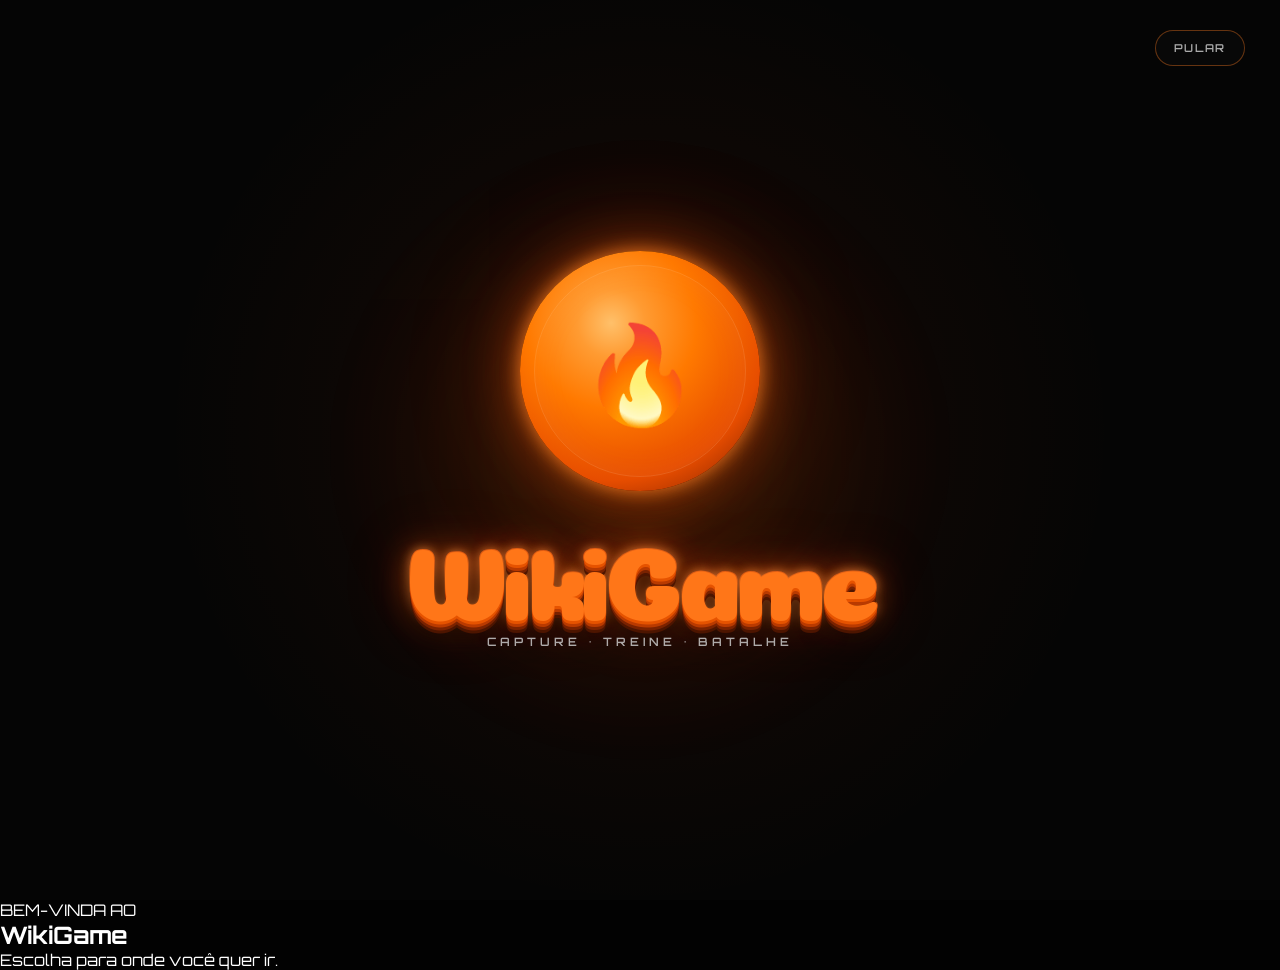
==== index.html @ 2216a879 "Update index.html" ====
<!DOCTYPE html>
<html lang="pt-BR">

<head>

    <meta charset="UTF-8">

    <meta
        name="viewport"
        content="width=device-width, initial-scale=1.0"
    >

    <title>WikiGame | Pokémon</title>


    <!-- =====================================================
         FONTES
    ====================================================== -->

    <link
        rel="preconnect"
        href="https://fonts.googleapis.com"
    >

    <link
        rel="preconnect"
        href="https://fonts.gstatic.com"
        crossorigin
    >

    <link
        href="https://fonts.googleapis.com/css2?family=Coiny&family=Fredoka:wght@400;500;600;700&family=Orbitron:wght@400;600;700;800;900&display=swap"
        rel="stylesheet"
    >


    <!-- =====================================================
         CSS
    ====================================================== -->

    <link
        rel="stylesheet"
        href="./style.css?v=11"
    >

</head>


<body>



    <!-- =====================================================
         ABERTURA WIKIGAME
    ====================================================== -->

    <div
        id="wikigame-intro"
        class="wikigame-intro"
    >


        <!-- PULAR -->

        <button
            id="skip-intro"
            class="skip-intro"
            type="button"
        >
            PULAR
        </button>



        <!-- BRILHO -->

        <div class="intro-glow"></div>



        <!-- CONTEÚDO -->

        <div class="intro-center">


            <!-- CÍRCULO -->

            <div class="intro-circle">

                <div class="intro-charizard">
                    🔥
                </div>

            </div>



            <!-- LOGO -->

            <h1 class="intro-logo">
                WikiGame
            </h1>



            <!-- SUBTÍTULO -->

            <p class="intro-subtitle">
                CAPTURE • TREINE • BATALHE
            </p>


        </div>

    </div>





    <!-- =====================================================
         MENU PRINCIPAL
    ====================================================== -->

    <section class="hero-wikigame">



        <!-- =================================================
             FUNDO
        ================================================== -->

        <div class="hero-overlay"></div>



        <!-- =================================================
             POKÉBOLA GIGANTE
        ================================================== -->

        <div class="hero-pokeball-bg">

            <div class="pokeball-line"></div>

            <div class="pokeball-center"></div>

        </div>



        <!-- =================================================
             LINHAS TECNOLÓGICAS
        ================================================== -->

        <div
            class="tech-line tech-line-left"
        ></div>


        <div
            class="tech-line tech-line-right"
        ></div>



        <!-- =================================================
             CANTO SUPERIOR ESQUERDO
        ================================================== -->

        <div
            class="hero-corner hero-corner-left"
        >

            <strong>
                WIKIGAME
            </strong>

            <span>
                POKÉMON
            </span>


            <div class="corner-dots">

                <i></i>
                <i></i>
                <i></i>

            </div>

        </div>



        <!-- =================================================
             CANTO SUPERIOR DIREITO
        ================================================== -->

        <div
            class="hero-corner hero-corner-right"
        >

            <span>
                EXPLORE
            </span>

            <span>
                CAPTURE
            </span>

            <span>
                BATALHE
            </span>

            <span>
                DESCUBRA
            </span>

        </div>



        <!-- =================================================
             PARTÍCULAS
        ================================================== -->

        <div
            class="particles"
            id="particles"
        ></div>



        <!-- =================================================
             CONTEÚDO PRINCIPAL
        ================================================== -->

        <div class="hero-content">



            <!-- =============================================
                 EXPLORE O MUNDO
            ============================================== -->

            <div class="hero-kicker">


                <!-- POKÉBOLA ESQUERDA -->

                <span class="mini-pokeball"></span>


                <span class="hero-kicker-text">
                    EXPLORE O MUNDO
                </span>


                <!-- POKÉBOLA DIREITA -->

                <span class="mini-pokeball"></span>


            </div>



            <!-- =============================================
                 TÍTULO PRINCIPAL
            ============================================== -->

         <h1 class="hero-title" aria-label="WikiGame">
    <span class="logo-letter letter-w">W</span>
    <span class="logo-letter letter-i1">i</span>
    <span class="logo-letter letter-k">k</span>
    <span class="logo-letter letter-i2">i</span>
    <span class="logo-letter letter-g">G</span>
    <span class="logo-letter letter-a">a</span>
    <span class="logo-letter letter-m">m</span>
    <span class="logo-letter letter-e">e</span>
</h1>


            <!-- =============================================
                 DESCRIÇÃO
            ============================================== -->

            <p class="hero-description">

                Descubra informações sobre seus Pokémon favoritos,
                <br>

                monte seu time e prepare-se para batalhas épicas.

            </p>



            <!-- =============================================
                 BOTÃO PRINCIPAL
            ============================================== -->
<button
    class="hero-button"
    id="start-game"
    type="button"
>

                <span class="hero-button-text">
                    COMEÇAR AGORA
                </span>


                <span class="hero-button-arrow">
                    →
                </span>


            </button>



            <!-- =============================================
                 CARDS
            ============================================== -->

            <div class="hero-menu">



                <!-- =========================================
                     CARD 1 — POKÉMON
                ========================================== -->

                <button
                    class="menu-card"
                    type="button"
                >


                    <span class="menu-icon">


                        <svg
                            viewBox="0 0 64 64"
                            aria-hidden="true"
                        >

                            <circle
                                cx="32"
                                cy="32"
                                r="23"
                                fill="none"
                                stroke="currentColor"
                                stroke-width="5"
                            />

                            <path
                                d="M9 32h46"
                                fill="none"
                                stroke="currentColor"
                                stroke-width="5"
                            />

                            <circle
                                cx="32"
                                cy="32"
                                r="8"
                                fill="#050505"
                                stroke="currentColor"
                                stroke-width="5"
                            />

                        </svg>


                    </span>


                    <strong>
                        +1000
                    </strong>


                    <small>
                        POKÉMON
                    </small>


                </button>



                <!-- =========================================
                     CARD 2 — WIKI
                ========================================== -->

                <button
                    class="menu-card"
                    type="button"
                >


                    <span class="menu-icon">


                        <svg
                            viewBox="0 0 64 64"
                            aria-hidden="true"
                        >

                            <path
                                d="
                                M7 12
                                Q18 8 29 15
                                V51
                                Q18 44 7 48
                                Z
                                "
                                fill="none"
                                stroke="currentColor"
                                stroke-width="5"
                                stroke-linejoin="round"
                            />

                            <path
                                d="
                                M57 12
                                Q46 8 35 15
                                V51
                                Q46 44 57 48
                                Z
                                "
                                fill="none"
                                stroke="currentColor"
                                stroke-width="5"
                                stroke-linejoin="round"
                            />

                            <path
                                d="M32 15v37"
                                stroke="currentColor"
                                stroke-width="4"
                            />

                        </svg>


                    </span>


                    <strong>
                        WIKI
                    </strong>


                    <small>
                        INFORMAÇÕES
                        <br>
                        COMPLETAS
                    </small>


                </button>



                <!-- =========================================
                     CARD 3 — TIMES
                ========================================== -->

                <button
                    class="menu-card"
                    type="button"
                >


                    <span class="menu-icon">


                        <svg
                            viewBox="0 0 64 64"
                            aria-hidden="true"
                        >


                            <!-- pessoa central -->

                            <circle
                                cx="32"
                                cy="20"
                                r="9"
                                fill="currentColor"
                            />

                            <path
                                d="
                                M18 50
                                C18 37 23 31 32 31
                                C41 31 46 37 46 50
                                Z
                                "
                                fill="currentColor"
                            />


                            <!-- pessoa esquerda -->

                            <circle
                                cx="13"
                                cy="25"
                                r="7"
                                fill="currentColor"
                            />

                            <path
                                d="
                                M2 50
                                C2 39 6 34 14 34
                                C19 34 22 36 24 40
                                C20 43 18 47 18 52
                                H2
                                Z
                                "
                                fill="currentColor"
                            />


                            <!-- pessoa direita -->

                            <circle
                                cx="51"
                                cy="25"
                                r="7"
                                fill="currentColor"
                            />

                            <path
                                d="
                                M62 50
                                C62 39 58 34 50 34
                                C45 34 42 36 40 40
                                C44 43 46 47 46 52
                                H62
                                Z
                                "
                                fill="currentColor"
                            />


                        </svg>


                    </span>


                    <strong>
                        TIMES
                    </strong>


                    <small>
                        MONTE SUA
                        <br>
                        EQUIPE
                    </small>


                </button>



                <!-- =========================================
                     CARD 4 — BATALHAS
                ========================================== -->

                <button
                    class="menu-card"
                    type="button"
                >


                    <span class="menu-icon">


                        <svg
                            viewBox="0 0 64 64"
                            aria-hidden="true"
                        >


                            <!-- espada 1 -->

                            <path
                                d="
                                M12 8
                                L39 35
                                L34 40
                                L7 13
                                Z
                                "
                                fill="currentColor"
                            />

                            <path
                                d="
                                M35 31
                                L53 49
                                "
                                stroke="currentColor"
                                stroke-width="6"
                                stroke-linecap="round"
                            />


                            <!-- espada 2 -->

                            <path
                                d="
                                M52 8
                                L25 35
                                L30 40
                                L57 13
                                Z
                                "
                                fill="currentColor"
                            />

                            <path
                                d="
                                M29 31
                                L11 49
                                "
                                stroke="currentColor"
                                stroke-width="6"
                                stroke-linecap="round"
                            />


                        </svg>


                    </span>


                    <strong>
                        VS
                    </strong>


                    <small>
                        BATALHAS
                    </small>


                </button>


            </div>

        </div>





        <!-- =================================================
             DETALHE INFERIOR ESQUERDO
        ================================================== -->

        <div class="hero-footer-left">

            <span>
                EST. 2026
            </span>

            <i></i>

        </div>



        <!-- =================================================
             DETALHE INFERIOR DIREITO
        ================================================== -->

        <div class="hero-footer-right">

            <i></i>

            <span>
                GOTTA CATCH 'EM ALL
            </span>

        </div>



    </section>
    <!-- =========================================
     SEGUNDA TELA DO WIKIGAME
========================================== -->

<section class="game-screen" id="game-screen">

    <div class="game-screen-content">

        <span class="game-screen-small">
            BEM-VINDA AO
        </span>

        <h2>
            WikiGame
        </h2>

        <p>
            Escolha para onde você quer ir.
        </p>

    </div>

</section>





    <!-- =====================================================
         JAVASCRIPT
    ====================================================== -->

    <script src="./script.js?v=11"></script>


</body>

</html>
---- style.css ----
/* =========================================================
   WIKIGAME — STYLE.CSS COMPLETO
   Segunda tela baseada na referência aprovada
   ========================================================= */

/* =========================================================
   RESET
   ========================================================= */

* {
    margin: 0;
    padding: 0;
    box-sizing: border-box;
}

html,
body {
    width: 100%;
    height: 100%;
}

html {
    background: #020202;
}

body {
    min-height: 100vh;
    background: #020202;
    color: #ffffff;

    font-family:
        "Orbitron",
        Arial,
        sans-serif;

    overflow: hidden;
}

button,
a {
    font: inherit;
}

button {
    color: inherit;
}

a {
    color: inherit;
    text-decoration: none;
}


/* =========================================================
   ABERTURA WIKIGAME
   ========================================================= */

.wikigame-intro {
    position: fixed;
    inset: 0;

    width: 100vw;
    height: 100vh;

    display: flex;
    align-items: center;
    justify-content: center;

    background: #050505;
    overflow: hidden;

    z-index: 999999;

    opacity: 1;
    visibility: visible;

    transition:
        opacity 2s ease,
        visibility 2s ease;
}

.wikigame-intro::before {
    content: "";

    position: absolute;
    inset: 0;

    background:
        radial-gradient(
            circle at 50% 48%,
            rgba(255, 106, 0, 0.10) 0%,
            rgba(255, 75, 0, 0.04) 30%,
            transparent 60%
        );

    pointer-events: none;
}


/* =========================================================
   TRANSIÇÃO INTRO → SITE
   ========================================================= */

.wikigame-intro::after {
    content: "";

    position: absolute;
    inset: 0;

    background: #000;

    opacity: 0;
    pointer-events: none;

    z-index: 999;

    transition: opacity 1.15s ease;
}

.wikigame-intro.intro-ending::after {
    opacity: 1;
}

.wikigame-intro.intro-ending .intro-center,
.wikigame-intro.intro-ending .intro-glow,
.wikigame-intro.intro-ending .skip-intro {
    opacity: 0;
    filter: blur(5px);
    transform: scale(0.97);

    transition:
        opacity 0.8s ease,
        filter 0.8s ease,
        transform 0.8s ease;
}

.wikigame-intro.intro-hidden {
    opacity: 0;
    visibility: hidden;
    pointer-events: none;
}


/* =========================================================
   INTRO — BRILHO
   ========================================================= */

.intro-glow {
    position: absolute;

    left: 50%;
    top: 50%;

    width: 620px;
    height: 620px;

    border-radius: 50%;

    background:
        radial-gradient(
            circle,
            rgba(255, 115, 0, 0.20),
            rgba(255, 70, 0, 0.07) 42%,
            transparent 70%
        );

    filter: blur(32px);

    opacity: 0;

    transform:
        translate(-50%, -50%)
        scale(0.75);

    animation:
        introGlowEntrance 4s ease 0.5s forwards,
        introGlowPulse 5s ease-in-out 4.5s infinite alternate;

    pointer-events: none;
}


/* =========================================================
   INTRO — CENTRO
   ========================================================= */

.intro-center {
    position: relative;

    width: 100%;

    display: flex;
    flex-direction: column;
    align-items: center;
    justify-content: center;

    z-index: 5;
}


/* =========================================================
   INTRO — CÍRCULO
   ========================================================= */

.intro-circle {
    position: relative;

    width: 240px;
    height: 240px;

    display: flex;
    align-items: center;
    justify-content: center;

    flex-shrink: 0;

    border-radius: 50%;

    background:
        radial-gradient(
            circle at 38% 30%,
            #ffc06a 0%,
            #ff9b32 15%,
            #ff7900 38%,
            #e74d00 70%,
            #721900 100%
        );

    box-shadow:
        0 0 18px rgba(255, 132, 36, 0.80),
        0 0 55px rgba(255, 91, 0, 0.48),
        0 0 120px rgba(255, 70, 0, 0.22);

    opacity: 0;
    transform: scale(0.2);

    animation:
        introCircleEntrance
        4.5s
        cubic-bezier(.22, .75, .20, 1)
        0.8s
        forwards;
}

.intro-circle::after {
    content: "";

    position: absolute;
    inset: 14px;

    border-radius: 50%;

    border: 1px solid rgba(255, 225, 190, 0.14);

    box-shadow:
        inset 0 0 30px rgba(255, 215, 160, 0.08);
}


/* =========================================================
   INTRO — PERSONAGEM
   ========================================================= */

.intro-charizard {
    position: relative;

    z-index: 3;

    font-size: 6rem;
    line-height: 1;

    opacity: 0;
    transform: scale(0.8);

    animation:
        introCharacterEntrance
        3s
        ease
        4.2s
        forwards;
}


/* =========================================================
   INTRO — LOGO
   ========================================================= */

.intro-logo {
    margin-top: 34px;

    font-family:
        "Coiny",
        "Arial Rounded MT Bold",
        Arial,
        sans-serif;

    font-size:
        clamp(4rem, 8vw, 6.7rem);

    font-weight: 400;
    line-height: 0.88;
    letter-spacing: -0.065em;

    text-align: center;

    color: #ff7618;

    -webkit-text-stroke: 2px #d94c00;
    paint-order: stroke fill;

    text-shadow:
        0 3px 0 #e65300,
        0 6px 0 #b93a00,
        0 9px 0 #7a2200,
        0 12px 0 #4d1500,
        0 16px 24px rgba(0, 0, 0, 0.72),
        0 0 12px rgba(255, 139, 57, 0.95),
        0 0 32px rgba(255, 92, 0, 0.58),
        0 0 65px rgba(255, 72, 0, 0.25);

    opacity: 0;
    filter: blur(6px);

    transform:
        scale(0.88)
        rotate(-1deg);

    animation:
        introLogoEntrance
        3.2s
        cubic-bezier(.2, .8, .25, 1)
        7s
        forwards;
}


/* =========================================================
   INTRO — SUBTÍTULO
   ========================================================= */

.intro-subtitle {
    margin-top: 18px;

    color: #cfcfcf;

    font-size: 0.72rem;
    font-weight: 600;

    letter-spacing: 0.35em;
    text-transform: uppercase;
    text-align: center;

    opacity: 0;

    animation:
        introSubtitleEntrance
        3s
        ease
        10s
        forwards;
}


/* =========================================================
   INTRO — PULAR
   ========================================================= */

.skip-intro {
    position: absolute;

    top: 30px;
    right: 35px;

    padding: 10px 18px;

    border: 1px solid rgba(255, 123, 32, 0.38);
    border-radius: 999px;

    background: #080808;
    color: #aaa;

    font-size: 0.68rem;
    font-weight: 600;
    letter-spacing: 0.15em;

    cursor: pointer;

    z-index: 100;

    opacity: 0;

    animation:
        introSkipEntrance
        1.5s
        ease
        2s
        forwards;

    transition: 0.25s ease;
}

.skip-intro:hover {
    color: #ff984c;

    border-color: #ff7417;

    transform: scale(1.04);

    box-shadow:
        0 0 18px rgba(255, 105, 0, 0.28);
}


/* =========================================================
   ANIMAÇÕES DA INTRO
   ========================================================= */

@keyframes introCircleEntrance {
    0% {
        opacity: 0;
        transform: scale(0.2);
    }

    45% {
        opacity: 0.65;
    }

    78% {
        opacity: 1;
        transform: scale(1.04);
    }

    100% {
        opacity: 1;
        transform: scale(1);
    }
}

@keyframes introCharacterEntrance {
    from {
        opacity: 0;
        transform: scale(0.8);
    }

    to {
        opacity: 1;
        transform: scale(1);
    }
}

@keyframes introLogoEntrance {
    0% {
        opacity: 0;
        filter: blur(9px);

        transform:
            scale(0.60)
            rotate(-4deg);
    }

    55% {
        opacity: 1;
        filter: blur(1px);

        transform:
            scale(1.10)
            rotate(1.5deg);
    }

    75% {
        transform:
            scale(0.96)
            rotate(-0.8deg);
    }

    90% {
        transform:
            scale(1.035)
            rotate(0.3deg);
    }

    100% {
        opacity: 1;
        filter: blur(0);

        transform:
            scale(1)
            rotate(0);
    }
}

@keyframes introSubtitleEntrance {
    from {
        opacity: 0;
    }

    to {
        opacity: 0.82;
    }
}

@keyframes introSkipEntrance {
    from {
        opacity: 0;
    }

    to {
        opacity: 1;
    }
}

@keyframes introGlowEntrance {
    from {
        opacity: 0;

        transform:
            translate(-50%, -50%)
            scale(0.75);
    }

    to {
        opacity: 0.8;

        transform:
            translate(-50%, -50%)
            scale(1);
    }
}

@keyframes introGlowPulse {
    from {
        opacity: 0.55;

        transform:
            translate(-50%, -50%)
            scale(0.96);
    }

    to {
        opacity: 0.90;

        transform:
            translate(-50%, -50%)
            scale(1.07);
    }
}


/* =========================================================
   SEGUNDA TELA — REFERÊNCIA WIKIGAME
   ========================================================= */

.hero-wikigame {
    position: relative;

    width: 100vw;
    height: 100svh;
    min-height: 100svh;

    display: flex;
    align-items: center;
    justify-content: center;

    overflow: hidden;

    isolation: isolate;

    background:
        radial-gradient(
            ellipse at 50% 39%,
            rgba(129, 42, 5, 0.22) 0%,
            rgba(54, 16, 2, 0.12) 30%,
            transparent 63%
        ),
        linear-gradient(
            180deg,
            #080604 0%,
            #050403 48%,
            #010101 100%
        );
}


/* =========================================================
   FUNDO — GRADE / HUD
   ========================================================= */

.hero-overlay {
    position: absolute;
    inset: 0;

    z-index: -8;

    pointer-events: none;

    background-image:
        linear-gradient(
            rgba(187, 55, 5, 0.10) 1px,
            transparent 1px
        ),
        linear-gradient(
            90deg,
            rgba(187, 55, 5, 0.10) 1px,
            transparent 1px
        );

    background-size:
        184px 128px;

    opacity: 0.58;
}


/* VINHETA */

.hero-overlay::before {
    content: "";

    position: absolute;
    inset: 0;

    background:
        radial-gradient(
            ellipse at 50% 40%,
            transparent 12%,
            rgba(0, 0, 0, 0.05) 46%,
            rgba(0, 0, 0, 0.78) 100%
        ),
        linear-gradient(
            90deg,
            rgba(0, 0, 0, 0.28),
            transparent 16% 84%,
            rgba(0, 0, 0, 0.28)
        );
}


/* SILHUETAS / CHÃO */

.hero-overlay::after {
    content: "";

    position: absolute;

    left: -3vw;
    right: -3vw;
    bottom: -2vh;

    height: 32vh;

    background:
        radial-gradient(
            ellipse at 50% 100%,
            rgba(123, 34, 3, 0.17),
            transparent 52%
        ),
        linear-gradient(
            180deg,
            transparent 0 32%,
            rgba(3, 3, 3, 0.10) 33%,
            rgba(2, 2, 2, 0.94) 100%
        );

    clip-path:
        polygon(
            0% 48%,
            4% 39%,
            8% 54%,
            13% 42%,
            18% 58%,
            23% 47%,
            27% 62%,
            32% 53%,
            37% 64%,
            43% 56%,
            48% 65%,
            53% 55%,
            58% 64%,
            64% 50%,
            69% 61%,
            74% 47%,
            79% 58%,
            84% 42%,
            89% 54%,
            94% 37%,
            100% 50%,
            100% 100%,
            0% 100%
        );

    opacity: 0.96;
}


/* =========================================================
   POKÉBOLA GIGANTE
   ========================================================= */

.hero-pokeball-bg {
    position: absolute;

    left: 50%;
    top: 48%;

    width: min(73vw, 990px);
    aspect-ratio: 1;

    transform: translate(-50%, -50%);

    border:
        clamp(14px, 1.35vw, 22px)
        solid
        rgba(142, 44, 7, 0.30);

    border-radius: 50%;

    opacity: 0.96;

    pointer-events: none;

    z-index: -6;

    box-shadow:
        inset 0 0 130px rgba(107, 27, 2, 0.05),
        0 0 60px rgba(77, 21, 2, 0.03);
}

.hero-pokeball-bg::before {
    content: "";

    position: absolute;
    inset: 0;

    border-radius: 50%;

    background:
        linear-gradient(
            180deg,
            rgba(99, 27, 4, 0.10) 0 48.8%,
            transparent 49% 100%
        );
}

.pokeball-line {
    position: absolute;

    left: -2%;
    top: 50%;

    width: 104%;
    height: clamp(14px, 1.35vw, 22px);

    transform: translateY(-50%);

    background:
        rgba(142, 44, 7, 0.29);
}

.pokeball-center {
    position: absolute;

    left: 50%;
    top: 50%;

    width: clamp(150px, 14vw, 210px);
    height: clamp(150px, 14vw, 210px);

    transform: translate(-50%, -50%);

    border:
        clamp(13px, 1.25vw, 19px)
        solid
        rgba(142, 44, 7, 0.30);

    border-radius: 50%;

    background:
        rgba(5, 3, 2, 0.94);

    box-shadow:
        inset 0 0 60px rgba(107, 27, 2, 0.11);
}


/* =========================================================
   LINHAS LATERAIS
   ========================================================= */

.tech-line {
    position: absolute;

    top: 41%;

    width: 18.5%;
    height: 2px;

    z-index: -1;

    background:
        linear-gradient(
            90deg,
            rgba(255, 103, 16, 0.85),
            rgba(201, 60, 5, 0.16)
        );
}

.tech-line::after {
    content: "";

    position: absolute;

    top: -52px;

    width: 78px;
    height: 52px;

    border-top: 2px solid rgba(224, 72, 8, 0.78);
    border-right: 2px solid rgba(224, 72, 8, 0.78);

    transform: skewX(42deg);
}

.tech-line-left {
    left: 0;
}

.tech-line-left::after {
    right: 0;
}

.tech-line-right {
    right: 0;
    transform: scaleX(-1);
}

.tech-line-right::after {
    right: 0;
}


/* =========================================================
   CANTOS SUPERIORES
   ========================================================= */

.hero-corner {
    position: absolute;

    top: 3.8vh;

    z-index: 8;

    color: #e06a1d;

    font-family:
        "Orbitron",
        sans-serif;

    font-size:
        clamp(0.58rem, 0.72vw, 0.78rem);

    font-weight: 600;

    letter-spacing: 0.17em;
    line-height: 1.8;

    text-transform: uppercase;
}

.hero-corner-left {
    left: 2.7vw;
}

.hero-corner-left strong,
.hero-corner-left span {
    display: block;
}

.hero-corner-right {
    right: 2.7vw;

    text-align: right;
}

.hero-corner-right span {
    display: block;
}

.hero-corner-right::after {
    content: "";

    display: block;

    width: 40px;
    height: 1px;

    margin: 13px 0 0 auto;

    background: #cf5a15;
}

.corner-dots {
    display: flex;

    gap: 8px;

    margin-top: 11px;
}

.corner-dots i {
    width: 6px;
    height: 6px;

    border-radius: 50%;

    background: #ff761b;

    box-shadow:
        0 0 6px rgba(255, 104, 18, 0.45);
}


/* =========================================================
   CONTEÚDO PRINCIPAL
   ========================================================= */

.hero-content {
    position: relative;

    width: min(92vw, 1180px);

    display: flex;
    flex-direction: column;
    align-items: center;

    text-align: center;

    transform: translateY(-0.5vh);

    z-index: 10;
}


/* =========================================================
   EXPLORE O MUNDO
   ========================================================= */

.hero-kicker {
    width: min(45vw, 610px);
    min-width: 510px;

    height: 55px;

    display: flex;
    align-items: center;
    justify-content: space-between;

    padding: 0 22px;

    margin-bottom: 24px;

    border: 2px solid #dc6218;
    border-radius: 999px;

    background:
        linear-gradient(
            180deg,
            rgba(10, 6, 4, 0.93),
            rgba(5, 4, 3, 0.94)
        );

    color: #f07c2c;

    font-family:
        "Orbitron",
        sans-serif;

    font-size:
        clamp(0.82rem, 1.18vw, 1.08rem);

    font-weight: 600;

    letter-spacing: 0.38em;
    text-transform: uppercase;

    box-shadow:
        inset 0 0 18px rgba(255, 98, 10, 0.04),
        0 0 13px rgba(255, 84, 4, 0.10);
}

.hero-kicker-text {
    transform: translateX(0.15em);
}


/* MINI POKÉBOLAS */

.mini-pokeball {
    position: relative;

    width: 29px;
    height: 29px;

    flex-shrink: 0;

    border: 3px solid #f07a21;
    border-radius: 50%;
}

.mini-pokeball::before {
    content: "";

    position: absolute;

    left: 0;
    top: 50%;

    width: 100%;
    height: 3px;

    transform: translateY(-50%);

    background: #f07a21;
}

.mini-pokeball::after {
    content: "";

    position: absolute;

    left: 50%;
    top: 50%;

    width: 8px;
    height: 8px;

    transform: translate(-50%, -50%);

    border: 3px solid #f07a21;
    border-radius: 50%;

    background: #070503;
}


/* =========================================================
   TÍTULO PRINCIPAL — WIKIGAME
   ========================================================= */

.hero-title {
    position: relative;

    margin: 0;

    font-family:
        "Coiny",
        "Arial Rounded MT Bold",
        Arial,
        sans-serif;

    font-size:
        clamp(7.6rem, 12vw, 11.3rem);

    font-weight: 400;

    line-height: 0.70;
    letter-spacing: -0.065em;

    color: #ff7a17;

    /* IMPORTANTÍSSIMO: NÃO transformar em uppercase */
    text-transform: none;

    -webkit-text-stroke:
        clamp(4px, 0.38vw, 7px)
        #431203;

    paint-order: stroke fill;

    text-shadow:
        0 4px 0 #ef670e,
        0 8px 0 #c14504,
        0 13px 0 #812404,
        0 18px 0 #4b1203,
        0 24px 0 #210803,
        0 29px 26px rgba(0, 0, 0, 0.84),
        0 0 10px rgba(255, 120, 21, 0.28);

    z-index: 3;
}

.hero-title::before {
    content: "";

    position: absolute;

    left: 8%;
    top: 5%;

    width: 84%;
    height: 22%;

    border-radius: 50%;

    background:
        linear-gradient(
            180deg,
            rgba(255, 224, 166, 0.28),
            rgba(255, 195, 106, 0.06),
            transparent
        );

    filter: blur(8px);

    pointer-events: none;
}


/* =========================================================
   DESCRIÇÃO
   ========================================================= */

.hero-description {
    width: min(79vw, 830px);

    margin-top: 46px;

    color: #f3e2ce;

    font-family:
        "Fredoka",
        "Arial Rounded MT Bold",
        Arial,
        sans-serif;

    font-size:
        clamp(1rem, 1.42vw, 1.3rem);

    font-weight: 600;

    line-height: 1.45;

    text-align: center;

    text-shadow:
        0 3px 10px rgba(0, 0, 0, 0.96);
}


/* =========================================================
   BOTÃO COMEÇAR AGORA
   ========================================================= */

.hero-button {
    min-width: 390px;
    height: 65px;

    display: flex;
    align-items: center;
    justify-content: center;

    gap: 38px;

    margin-top: 28px;

    padding: 0 38px;

    border: 2px solid #f06d18;
    border-radius: 999px;

    background:
        linear-gradient(
            180deg,
            rgba(19, 10, 5, 0.96),
            rgba(4, 4, 4, 0.98)
        );

    color: #f2e2cf;

    cursor: pointer;

    box-shadow:
        inset 0 0 20px rgba(255, 111, 23, 0.05),
        0 0 16px rgba(255, 88, 6, 0.14);

    transition:
        transform 0.25s ease,
        border-color 0.25s ease,
        box-shadow 0.25s ease;
}

.hero-button-text {
    font-family:
        "Fredoka",
        sans-serif;

    font-size: 1.27rem;
    font-weight: 700;

    letter-spacing: 0.15em;
}

.hero-button-arrow {
    color: #f47a24;

    font-size: 1.75rem;

    transition: transform 0.25s ease;
}

.hero-button:hover {
    transform:
        translateY(-3px)
        scale(1.02);

    border-color: #ff8730;

    box-shadow:
        0 0 20px rgba(255, 101, 10, 0.28);
}

.hero-button:hover .hero-button-arrow {
    transform: translateX(7px);
}


/* =========================================================
   MENU / CARDS
   ========================================================= */

.hero-menu {
    width: min(86vw, 1090px);

    display: grid;
    grid-template-columns: repeat(4, 1fr);

    gap: 25px;

    margin-top: 36px;
}

.menu-card {
    position: relative;

    height: 132px;

    display: flex;
    flex-direction: column;
    align-items: center;
    justify-content: center;

    padding: 13px 16px;

    border: 2px solid rgba(207, 68, 8, 0.82);
    border-radius: 24px;

    background:
        radial-gradient(
            circle at 50% -8%,
            rgba(126, 37, 3, 0.22),
            transparent 55%
        ),
        linear-gradient(
            180deg,
            rgba(15, 9, 5, 0.96),
            rgba(3, 3, 3, 0.985)
        );

    color: #f3e2d0;

    cursor: pointer;

    box-shadow:
        inset 0 0 26px rgba(255, 88, 8, 0.035),
        0 11px 26px rgba(0, 0, 0, 0.31);

    transition:
        transform 0.25s ease,
        border-color 0.25s ease,
        box-shadow 0.25s ease;
}

.menu-card::before {
    content: "";

    position: absolute;
    inset: 7px;

    border: 1px solid rgba(255, 103, 20, 0.055);
    border-radius: 17px;

    pointer-events: none;
}

.menu-card:hover {
    transform: translateY(-7px);

    border-color: #f57b27;

    box-shadow:
        0 13px 32px rgba(0, 0, 0, 0.48),
        0 0 17px rgba(255, 92, 8, 0.14);
}


/* ÍCONES SVG DOS CARDS */

.menu-icon {
    display: flex;
    align-items: center;
    justify-content: center;

    width: 42px;
    height: 42px;

    margin-bottom: 7px;

    color: #ff761a;

    filter:
        drop-shadow(
            0 0 5px rgba(255, 91, 7, 0.22)
        );
}

.menu-icon svg {
    width: 100%;
    height: 100%;
    overflow: visible;
}

.menu-card strong {
    color: #f3e3d1;

    font-family:
        "Fredoka",
        sans-serif;

    font-size: 1.18rem;

    font-weight: 700;

    line-height: 1;
}

.menu-card small {
    max-width: 175px;

    margin-top: 7px;

    color: #d5b99e;

    font-family:
        "Orbitron",
        sans-serif;

    font-size: 0.54rem;

    font-weight: 600;

    line-height: 1.4;

    letter-spacing: 0.10em;

    text-transform: uppercase;
}


/* =========================================================
   RODAPÉ DECORATIVO
   ========================================================= */

.hero-footer-left,
.hero-footer-right {
    position: absolute;

    bottom: 4.3vh;

    display: flex;
    align-items: center;

    gap: 17px;

    color: #d1621d;

    font-family:
        "Orbitron",
        sans-serif;

    font-size:
        clamp(0.52rem, 0.67vw, 0.73rem);

    letter-spacing: 0.18em;

    text-transform: uppercase;

    z-index: 7;
}

.hero-footer-left {
    left: 2.7vw;
}

.hero-footer-right {
    right: 2.7vw;
}

.hero-footer-left i,
.hero-footer-right i {
    display: block;

    width: 42px;
    height: 1px;

    background: #dc641c;
}


/* =========================================================
   PARTÍCULAS
   ========================================================= */

.particles {
    position: absolute;
    inset: 0;

    overflow: hidden;

    pointer-events: none;

    z-index: -2;
}

.particles .particle {
    position: absolute;

    bottom: -10px;

    border-radius: 50%;

    background: #df6015;

    box-shadow:
        0 0 7px rgba(255, 96, 12, 0.42);

    opacity: 0;

    animation:
        menuParticle
        linear
        infinite;
}

@keyframes menuParticle {
    0% {
        opacity: 0;

        transform:
            translateY(0)
            rotate(0deg);
    }

    15% {
        opacity: 0.62;
    }

    70% {
        opacity: 0.28;
    }

    100% {
        opacity: 0;

        transform:
            translateY(-105vh)
            rotate(180deg);
    }
}


/* =========================================================
   DESKTOP PEQUENO / NOTEBOOK
   IMPORTANTE: NÃO encolher o layout inteiro
   ========================================================= */

@media (max-width: 1450px) and (min-width: 801px) {

    .hero-content {
        width: min(94vw, 1100px);
    }

    .hero-kicker {
        width: 530px;
        min-width: 530px;

        height: 47px;

        margin-bottom: 20px;

        font-size: 0.82rem;
    }

    .mini-pokeball {
        width: 25px;
        height: 25px;
    }

    .hero-title {
        font-size:
            clamp(7.2rem, 11.7vw, 10rem);
    }

    .hero-description {
        width: min(78vw, 790px);

        margin-top: 39px;

        font-size: 1rem;
    }

    .hero-button {
        min-width: 360px;

        height: 58px;

        margin-top: 24px;
    }

    .hero-button-text {
        font-size: 1.08rem;
    }

    .hero-menu {
        width: min(84vw, 990px);

        gap: 21px;

        margin-top: 31px;
    }

    .menu-card {
        height: 118px;

        border-radius: 21px;
    }

    .menu-icon {
        width: 35px;
        height: 35px;

        margin-bottom: 6px;
    }

    .menu-card strong {
        font-size: 1rem;
    }

    .menu-card small {
        font-size: 0.46rem;
    }

    .hero-pokeball-bg {
        width: min(78vw, 930px);
    }
}


/* =========================================================
   TABLET
   ========================================================= */

@media (max-width: 800px) {

    .hero-content {
        width: 92vw;
    }

    .hero-corner {
        top: 18px;

        font-size: 0.5rem;
    }

    .hero-corner-left {
        left: 18px;
    }

    .hero-corner-right {
        right: 18px;
    }

    .hero-pokeball-bg {
        width: 112vw;
    }

    .hero-kicker {
        width: min(82vw, 480px);
        min-width: 0;

        height: 48px;

        margin-bottom: 20px;

        font-size: 0.70rem;
    }

    .mini-pokeball {
        width: 23px;
        height: 23px;
    }

    .hero-title {
        font-size:
            clamp(5.5rem, 18vw, 8.2rem);

        line-height: 0.74;
    }

    .hero-description {
        width: min(90vw, 650px);

        margin-top: 34px;

        font-size: 0.94rem;
    }

    .hero-button {
        min-width: 330px;

        height: 57px;

        margin-top: 24px;
    }

    .hero-menu {
        width: min(90vw, 610px);

        grid-template-columns:
            repeat(2, 1fr);

        gap: 13px;

        margin-top: 27px;
    }

    .menu-card {
        height: 92px;

        border-radius: 18px;
    }

    .menu-icon {
        width: 27px;
        height: 27px;

        margin-bottom: 4px;
    }

    .hero-footer-left,
    .hero-footer-right {
        display: none;
    }
}


/* =========================================================
   CELULAR
   ========================================================= */

@media (max-width: 600px) {

    .intro-circle {
        width: 185px;
        height: 185px;
    }

    .intro-charizard {
        font-size: 4.8rem;
    }

    .intro-logo {
        margin-top: 27px;

        font-size:
            clamp(3.2rem, 16vw, 4.6rem);
    }

    .intro-subtitle {
        font-size: 0.56rem;

        letter-spacing: 0.24em;
    }

    .skip-intro {
        top: 20px;
        right: 20px;
    }


    .hero-corner-right,
    .tech-line {
        display: none;
    }

    .hero-kicker {
        width: 88vw;
        min-width: 0;

        height: 42px;

        padding: 0 13px;

        margin-bottom: 17px;

        font-size: 0.54rem;

        letter-spacing: 0.17em;
    }

    .mini-pokeball {
        width: 19px;
        height: 19px;

        border-width: 2px;
    }

    .mini-pokeball::before {
        height: 2px;
    }

    .mini-pokeball::after {
        width: 6px;
        height: 6px;

        border-width: 2px;
    }

    .hero-title {
        font-size:
            clamp(4.1rem, 18.5vw, 5.7rem);

        line-height: 0.78;

        -webkit-text-stroke:
            3px #431203;

        text-shadow:
            0 3px 0 #ef670e,
            0 6px 0 #c14504,
            0 9px 0 #812404,
            0 12px 0 #4b1203,
            0 16px 14px rgba(0, 0, 0, 0.82);
    }

    .hero-description {
        width: 90vw;

        margin-top: 28px;

        font-size: 0.86rem;
    }

    .hero-description br {
        display: none;
    }

    .hero-button {
        min-width: 0;

        width: 78vw;
        max-width: 340px;

        height: 50px;

        gap: 24px;

        margin-top: 18px;

        padding: 0 20px;
    }

    .hero-button-text {
        font-size: 0.90rem;
    }

    .hero-button-arrow {
        font-size: 1.35rem;
    }

    .hero-menu {
        width: 91vw;

        gap: 9px;

        margin-top: 20px;
    }

    .menu-card {
        height: 78px;

        padding: 7px;

        border-width: 1px;

        border-radius: 15px;
    }

    .menu-card::before {
        display: none;
    }

    .menu-icon {
        width: 23px;
        height: 23px;

        margin-bottom: 3px;
    }

    .menu-card strong {
        font-size: 0.76rem;
    }

    .menu-card small {
        margin-top: 3px;

        font-size: 0.36rem;
    }

    .hero-pokeball-bg {
        width: 137vw;

        opacity: 0.72;
    }
}


/* =========================================================
   CELULAR COM TELA BAIXA
   ========================================================= */

@media (max-width: 600px) and (max-height: 720px) {

    .hero-kicker {
        height: 35px;

        margin-bottom: 11px;
    }

    .hero-title {
        font-size:
            clamp(3.6rem, 17vw, 4.8rem);
    }

    .hero-description {
        margin-top: 20px;

        font-size: 0.76rem;
    }

    .hero-button {
        height: 42px;

        margin-top: 13px;
    }

    .hero-menu {
        margin-top: 14px;
    }

    .menu-card {
        height: 63px;
    }
} 

/* =========================================================
   AJUSTES FINAIS — HERO WIKIGAME
   ========================================================= */

/* TÍTULO — um pouco menor e com mais respiro */
.hero-title {
    font-size: clamp(6.8rem, 10.8vw, 10rem);

    line-height: 0.72;

    letter-spacing: -0.07em;

    text-shadow:
        0 4px 0 #ef670e,
        0 9px 0 #c14504,
        0 14px 0 #812404,
        0 20px 0 #4b1203,
        0 27px 0 #210803,
        0 34px 28px rgba(0, 0, 0, 0.86),
        0 0 10px rgba(255, 120, 21, 0.25);
}


/* MAIS ESPAÇO ENTRE EXPLORE E WIKIGAME */
.hero-kicker {
    margin-bottom: 34px;
}


/* FRASE PRINCIPAL — MAIOR */
.hero-description {
    width: min(82vw, 920px);

    margin-top: 52px;

    font-size: clamp(1.25rem, 1.65vw, 1.55rem);

    font-weight: 600;

    line-height: 1.42;

    letter-spacing: 0.01em;
}


/* BOTÃO */
.hero-button {
    margin-top: 32px;
}


/* MAIS ESPAÇO ENTRE BOTÃO E CARDS */
.hero-menu {
    margin-top: 43px;
}


/* REMOVE BORDA BRANCA DE FOCO */
.menu-card {
    outline: none;
}

.menu-card:focus,
.menu-card:focus-visible,
.hero-button:focus,
.hero-button:focus-visible {
    outline: none;
}


/* =========================================================
   AJUSTE PARA SUA TELA / NOTEBOOK
   ========================================================= */

@media (max-width: 1450px) and (min-width: 801px) {

    .hero-title {
        font-size: clamp(6.8rem, 10.7vw, 9.4rem);
    }

    .hero-kicker {
        margin-bottom: 29px;
    }

    .hero-description {
        width: min(80vw, 850px);

        margin-top: 47px;

        font-size: 1.22rem;

        line-height: 1.45;
    }

    .hero-button {
        margin-top: 29px;
    }

    .hero-menu {
        margin-top: 39px;
    }
} 

/* =========================================================
   LOGO WIKIGAME — CURVA + SOMBRA DA REFERÊNCIA
   ========================================================= */

.hero-title {
    position: relative;

    display: flex;
    align-items: flex-start;
    justify-content: center;

    width: fit-content;

    margin-left: auto;
    margin-right: auto;

    font-family:
        "Coiny",
        "Arial Rounded MT Bold",
        sans-serif;

    font-size: clamp(6.8rem, 10.7vw, 9.4rem);

    line-height: 0.72;

    letter-spacing: -0.075em;

    /* a sombra do conjunto inteiro */
    filter:
        drop-shadow(0 9px 0 #381003)
        drop-shadow(0 15px 0 #1c0802)
        drop-shadow(0 23px 10px rgba(0, 0, 0, 0.92));
}


/* CADA LETRA */

.logo-letter {
    position: relative;

    display: inline-block;

    color: #ff7918;

    -webkit-text-stroke: 4px #4a1403;

    paint-order: stroke fill;

    text-shadow:
        0 4px 0 #ef650d,
        0 8px 0 #c44204,
        0 12px 0 #7c2203;

    /* deixa as letras mais fofas/arredondadas */
    transform-origin: center top;
}


/* =========================================================
   CURVA DA PALAVRA

   Laterais descem.
   Centro sobe.
   ========================================================= */

.letter-w {
    transform:
        translateY(17px)
        rotate(2deg);
}

.letter-i1 {
    transform:
        translateY(9px)
        rotate(1deg);
}

.letter-k {
    transform:
        translateY(3px)
        rotate(0.5deg);
}

.letter-i2 {
    transform:
        translateY(0);
}

.letter-g {
    transform:
        translateY(0);
}

.letter-a {
    transform:
        translateY(3px)
        rotate(-0.5deg);
}

.letter-m {
    transform:
        translateY(9px)
        rotate(-1deg);
}

.letter-e {
    transform:
        translateY(17px)
        rotate(-2deg);
}


/* =========================================================
   SOMBRA PRETA ATRÁS DA PALAVRA
   ========================================================= */

.logo-letter::after {
    content: "";

    position: absolute;

    left: 5%;
    right: 5%;

    bottom: -17px;

    height: 23px;

    border-radius: 50%;

    background: rgba(0, 0, 0, 0.76);

    filter: blur(7px);

    z-index: -1;
}


/* =========================================================
   FRASE CENTRAL — MAIOR COMO NA REFERÊNCIA
   ========================================================= */

.hero-description {
    width: min(84vw, 940px);

    margin-top: 64px;

    font-family:
        "Fredoka",
        sans-serif;

    font-size: 1.42rem;

    font-weight: 600;

    line-height: 1.42;

    letter-spacing: 0.005em;

    color: #f5e3ce;

    text-shadow:
        0 3px 8px rgba(0, 0, 0, 0.95);
}

/* =========================================================
   REFINO FINAL — CURVA + SOMBRA DO LOGO
   ========================================================= */

/* Curva mais suave e contínua */

.letter-w {
    transform: translateY(12px) rotate(1.2deg);
}

.letter-i1 {
    transform: translateY(6px) rotate(0.7deg);
}

.letter-k {
    transform: translateY(2px) rotate(0.3deg);
}

.letter-i2 {
    transform: translateY(0);
}

.letter-g {
    transform: translateY(0);
}

.letter-a {
    transform: translateY(2px) rotate(-0.3deg);
}

.letter-m {
    transform: translateY(6px) rotate(-0.7deg);
}

.letter-e {
    transform: translateY(12px) rotate(-1.2deg);
}


/* Sombra 3D mais sólida e menos borrada */

.hero-title {
    filter:
        drop-shadow(0 7px 0 #351003)
        drop-shadow(0 13px 0 #210902)
        drop-shadow(0 19px 0 #100401)
        drop-shadow(0 25px 12px rgba(0, 0, 0, 0.88));
}


/* Remove aquela sombra borrada individual embaixo das letras */

.logo-letter::after {
    display: none;
}

/* =========================================================
   FRASE — FLUTUAÇÃO SUAVE
   ========================================================= */

.hero-title {
    animation: wikiFloat 3s ease-in-out infinite;
    will-change: transform;
}

@keyframes wikiFloat {
    0%,
    100% {
        transform: translateY(0);
    }

    50% {
        transform: translateY(-10px);
    }
}

/* =========================================================
   CENÁRIO INFERIOR — MONTANHAS / PROFUNDIDADE
   ========================================================= */

/* brilho laranja no horizonte */
.hero-wikigame::before {
    content: "";

    position: absolute;
    left: 50%;
    bottom: -115px;

    width: 85%;
    height: 260px;

    transform: translateX(-50%);

    background:
        radial-gradient(
            ellipse at center,
            rgba(255, 105, 10, 0.18) 0%,
            rgba(180, 55, 0, 0.08) 35%,
            transparent 72%
        );

    filter: blur(20px);

    pointer-events: none;
    z-index: 1;
}


/* =========================================================
   MONTANHAS — SILHUETA NATURAL
   ========================================================= */

.hero-wikigame::after {
    content: "";

    position: absolute;
    left: -2%;
    bottom: -12px;

    width: 104%;
    height: 125px;

    background:
        linear-gradient(
            to bottom,
            #0d0806 0%,
            #080504 45%,
            #030202 100%
        );

    clip-path: polygon(
        0% 78%,
        3% 70%,
        6% 73%,
        9% 60%,
        12% 68%,
        15% 48%,
        18% 63%,
        21% 56%,
        24% 72%,
        28% 64%,
        31% 76%,
        35% 57%,
        38% 67%,
        41% 52%,
        44% 69%,
        47% 63%,
        50% 74%,
        53% 65%,
        56% 71%,
        59% 55%,
        62% 67%,
        65% 49%,
        68% 63%,
        71% 57%,
        74% 72%,
        77% 61%,
        80% 67%,
        83% 46%,
        86% 62%,
        89% 54%,
        92% 69%,
        95% 61%,
        98% 72%,
        100% 66%,
        100% 100%,
        0% 100%
    );

    opacity: 0.96;

    filter:
        drop-shadow(
            0 -8px 16px
            rgba(255, 91, 0, 0.10)
        );

    pointer-events: none;

    z-index: 2;
}

/* mantém o conteúdo na frente do cenário */
.hero-content,
.hero-corner,
.hero-footer-left,
.hero-footer-right {
    position: relative;
    z-index: 5;
}

/* =========================================================
   CORREÇÃO — RESTAURA POSIÇÃO DOS HUDs
   ========================================================= */

.hero-content {
    position: relative;
    z-index: 5;
}

.hero-corner-left,
.hero-corner-right,
.hero-footer-left,
.hero-footer-right {
    position: absolute;
    z-index: 5;
}

.hero-corner-left {
    top: 22px;
    left: 36px;
}

.hero-corner-right {
    top: 22px;
    right: 36px;
}

.hero-footer-left {
    left: 36px;
    bottom: 28px;
}

.hero-footer-right {
    right: 36px;
    bottom: 28px;
}

/* =========================================================
   MONTANHAS DISTANTES — SEGUNDA CAMADA
   ========================================================= */

.hero-overlay {
    position: absolute;
    inset: 0;

    pointer-events: none;
    overflow: hidden;

    z-index: 1;
}


/* brilho do horizonte */
.hero-overlay::before {
    content: "";

    position: absolute;

    left: 50%;
    bottom: -70px;

    transform: translateX(-50%);

    width: 90%;
    height: 190px;

    background: radial-gradient(
        ellipse at center,
        rgba(255, 104, 15, 0.30) 0%,
        rgba(170, 48, 4, 0.10) 35%,
        rgba(70, 18, 3, 0.04) 55%,
        transparent 75%
    );

    filter: blur(18px);
}

/* =========================================================
   MONTANHAS DISTANTES — MAIS NATURAIS
   ========================================================= */

.hero-overlay::after {
    content: "";

    position: absolute;

    left: -3%;
    bottom: 0;

    width: 106%;
    height: 135px;

    background:
        linear-gradient(
            to bottom,
            rgba(70, 22, 7, 0.72) 0%,
            rgba(35, 11, 5, 0.82) 55%,
            rgba(15, 6, 3, 0.92) 100%
        );

    clip-path: polygon(
        0% 42%,
        3% 34%,
        6% 43%,
        9% 27%,
        12% 39%,
        15% 52%,
        19% 60%,
        23% 66%,
        28% 72%,
        34% 78%,
        40% 81%,
        46% 85%,

        50% 88%,

        54% 84%,
        60% 81%,
        66% 76%,
        72% 70%,
        77% 63%,
        81% 55%,
        85% 43%,
        88% 30%,
        91% 42%,
        94% 25%,
        97% 39%,
        100% 32%,

        100% 100%,
        0% 100%
    );

    opacity: 0.78;

    filter:
        drop-shadow(
            0 -8px 18px
            rgba(255, 88, 8, 0.16)
        );

    pointer-events: none;
}
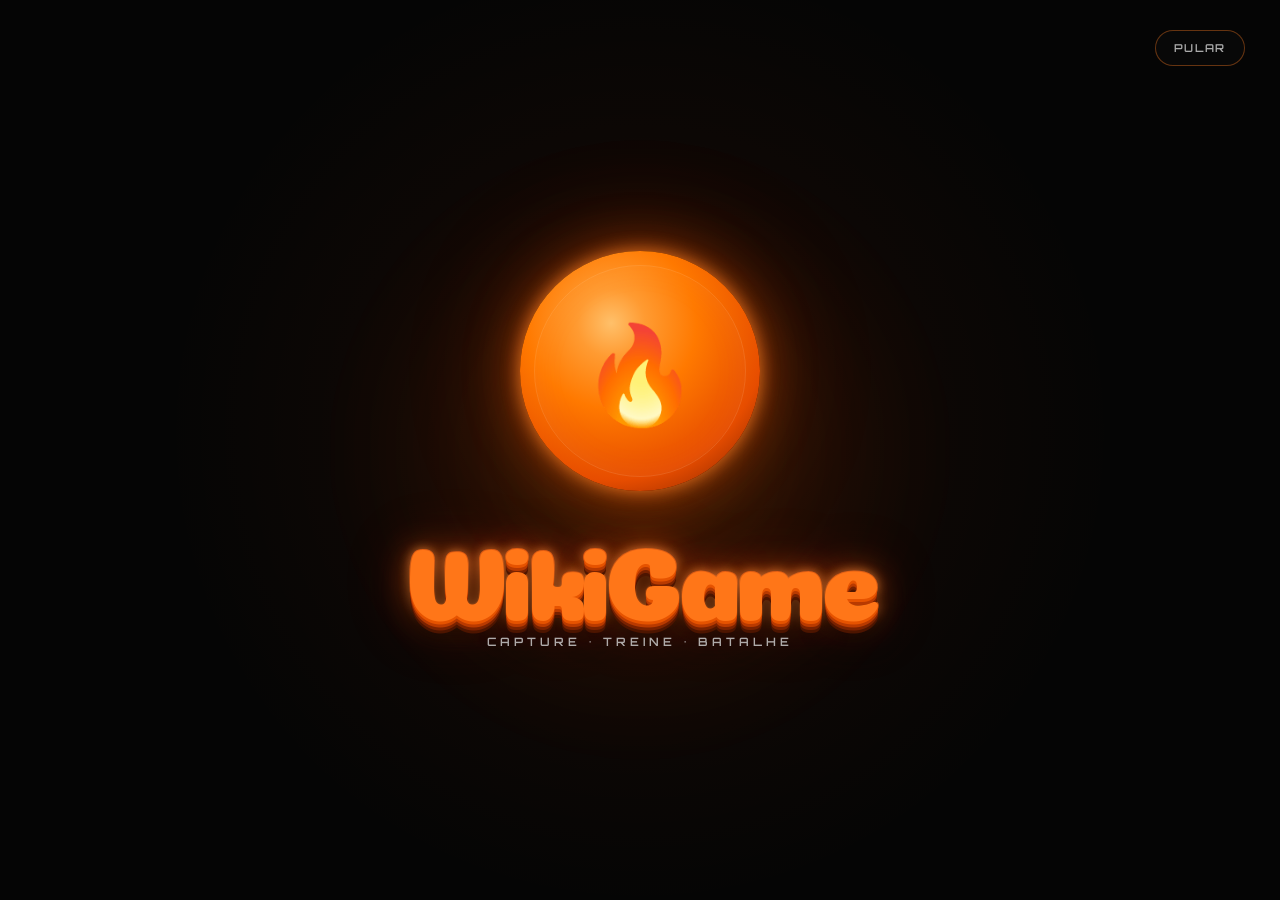
==== commit bfbd8d43: "Add game options section with explore and battle links" ====
--- a/index.html
+++ b/index.html
@@ -714,7 +714,31 @@
 
         <p>
             Escolha para onde você quer ir.
-        </p>
+        </p> 
+        <div class="game-options">
+
+    <a href="#" class="game-card wiki-card">
+        <span class="game-card-icon">◉</span>
+
+        <div class="game-card-text">
+            <span class="game-card-small">EXPLORE</span>
+            <h3>WIKI</h3>
+            <p>Conheça Pokémon, tipos, habilidades e muito mais.</p>
+        </div>
+    </a>
+
+
+    <a href="#" class="game-card battle-card">
+        <span class="game-card-icon">⚔</span>
+
+        <div class="game-card-text">
+            <span class="game-card-small">ENTRE NA ARENA</span>
+            <h3>BATALHA</h3>
+            <p>Monte seu time e enfrente outros Pokémon.</p>
+        </div>
+    </a>
+
+</div>
 
     </div>
 
--- a/style.css
+++ b/style.css
@@ -2474,3 +2474,129 @@
     pointer-events: none;
 }
 
+/* =========================================================
+   TRANSIÇÃO — ENTRADA NO WIKIGAME
+   ========================================================= */
+
+.hero-wikigame {
+    transition:
+        opacity 0.8s ease,
+        transform 0.8s ease,
+        filter 0.8s ease;
+}
+
+body.entering-game .hero-wikigame {
+    opacity: 0;
+    transform: scale(1.04);
+    filter: blur(10px);
+    pointer-events: none;
+}
+
+
+/* =========================================================
+   SEGUNDA TELA
+   ========================================================= */
+
+.game-screen {
+    position: fixed;
+    inset: 0;
+
+    display: flex;
+    align-items: center;
+    justify-content: center;
+
+    background:
+        radial-gradient(
+            circle at center,
+            rgba(255, 100, 10, 0.08),
+            transparent 45%
+        ),
+        #050505;
+
+    opacity: 0;
+    visibility: hidden;
+
+    transform: scale(1.03);
+
+    transition:
+        opacity 0.9s ease,
+        transform 0.9s ease;
+
+    z-index: 999;
+}
+
+
+/* MOSTRA A SEGUNDA TELA */
+
+body.game-open .game-screen {
+    opacity: 1;
+    visibility: visible;
+    transform: scale(1);
+}
+
+
+/* CONTEÚDO CENTRAL */
+
+.game-screen-content {
+    text-align: center;
+}
+
+
+/* TEXTO PEQUENO */
+
+.game-screen-small {
+    display: block;
+
+    margin-bottom: 12px;
+
+    font-family: "Orbitron", sans-serif;
+    font-size: 0.8rem;
+
+    letter-spacing: 0.35em;
+
+    color: #ff7518;
+}
+
+
+/* TÍTULO */
+
+.game-screen h2 {
+    margin: 0;
+
+    font-family: "Coiny", sans-serif;
+
+    font-size: clamp(4rem, 9vw, 8rem);
+    line-height: 1;
+
+    color: #ff7518;
+
+    text-shadow:
+        0 5px 0 #c54608,
+        0 10px 0 #7a2605,
+        0 17px 18px rgba(0, 0, 0, 0.9);
+}
+
+
+/* FRASE */
+
+.game-screen p {
+    margin-top: 22px;
+
+    font-family: "Fredoka", sans-serif;
+
+    font-size: 1.2rem;
+    font-weight: 500;
+
+    color: #f6e3d1;
+}
+
+.game-screen {
+    background:
+        radial-gradient(
+            circle at center,
+            rgba(255, 100, 0, 0.08) 0%,
+            rgba(255, 100, 0, 0.03) 28%,
+            transparent 55%
+        ),
+        #050505;
+}
